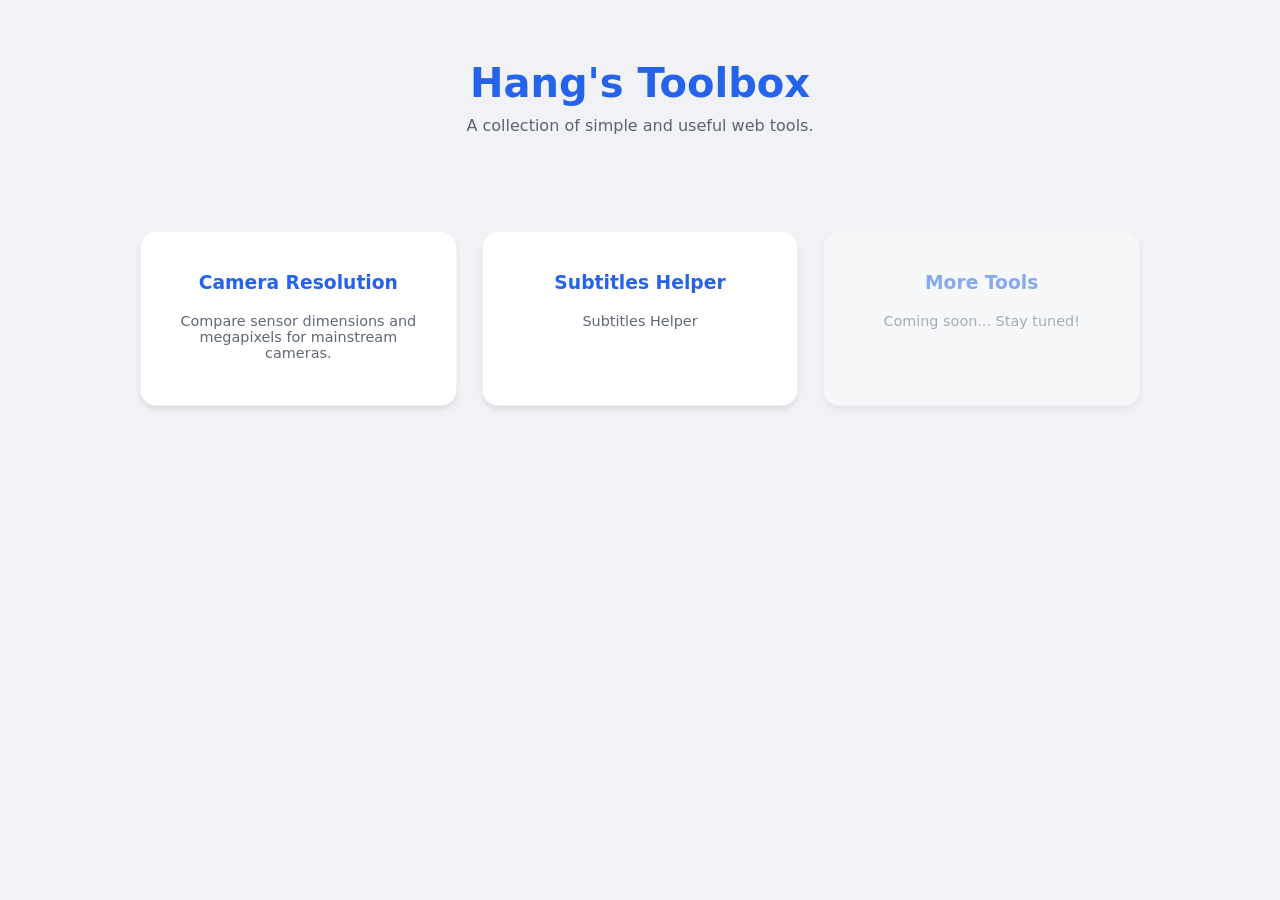
==== index.html @ 2e8e7b70 "subtitles-helper" ====
<!DOCTYPE html>
<html lang="en">
<head>
    <meta charset="UTF-8">
    <meta name="viewport" content="width=device-width, initial-scale=1.0">
    <title>Hang's Toolbox</title>
    <style>
        :root {
            --bg: #f0f2f5;
            --card-bg: #ffffff;
            --primary: #2563eb;
            --text: #1e293b;
        }
        body {
            font-family: -apple-system, system-ui, sans-serif;
            background-color: var(--bg);
            color: var(--text);
            margin: 0;
            display: flex;
            flex-direction: column;
            align-items: center;
            min-height: 100vh;
        }
        header {
            padding: 60px 20px;
            text-align: center;
        }
        h1 { margin: 0; font-size: 2.5rem; color: var(--primary); }
        p { opacity: 0.7; margin-top: 10px; }

        .grid {
            display: grid;
            grid-template-columns: repeat(auto-fit, minmax(280px, 1fr));
            gap: 25px;
            width: 90%;
            max-width: 1000px;
            padding: 20px;
        }

        .card {
            background: var(--card-bg);
            padding: 30px;
            border-radius: 16px;
            text-decoration: none;
            color: inherit;
            box-shadow: 0 4px 6px -1px rgba(0,0,0,0.1);
            transition: all 0.3s ease;
            border: 1px solid rgba(0,0,0,0.05);
            display: flex;
            flex-direction: column;
            align-items: center;
        }

        .card:hover {
            transform: translateY(-8px);
            box-shadow: 0 20px 25px -5px rgba(0,0,0,0.1);
            border-color: var(--primary);
        }

        .card h3 { margin: 10px 0; color: var(--primary); }
        .card p { text-align: center; font-size: 0.9rem; }
    </style>
</head>
<body>

    <header>
        <h1>Hang's Toolbox</h1>
        <p>A collection of simple and useful web tools.</p>
    </header>

    <div class="grid">
        <a href="camera-res/index.html" class="card">
            <h3>Camera Resolution</h3>
            <p>Compare sensor dimensions and megapixels for mainstream cameras.</p>
        </a>
        <a href="subtitles-helper/index.html" class="card">
            <h3>Subtitles Helper</h3>
            <p>Subtitles Helper</p>
        </a>

        <div class="card" style="opacity: 0.5; cursor: not-allowed;">
            <h3>More Tools</h3>
            <p>Coming soon... Stay tuned!</p>
        </div>
    </div>

</body>
</html>
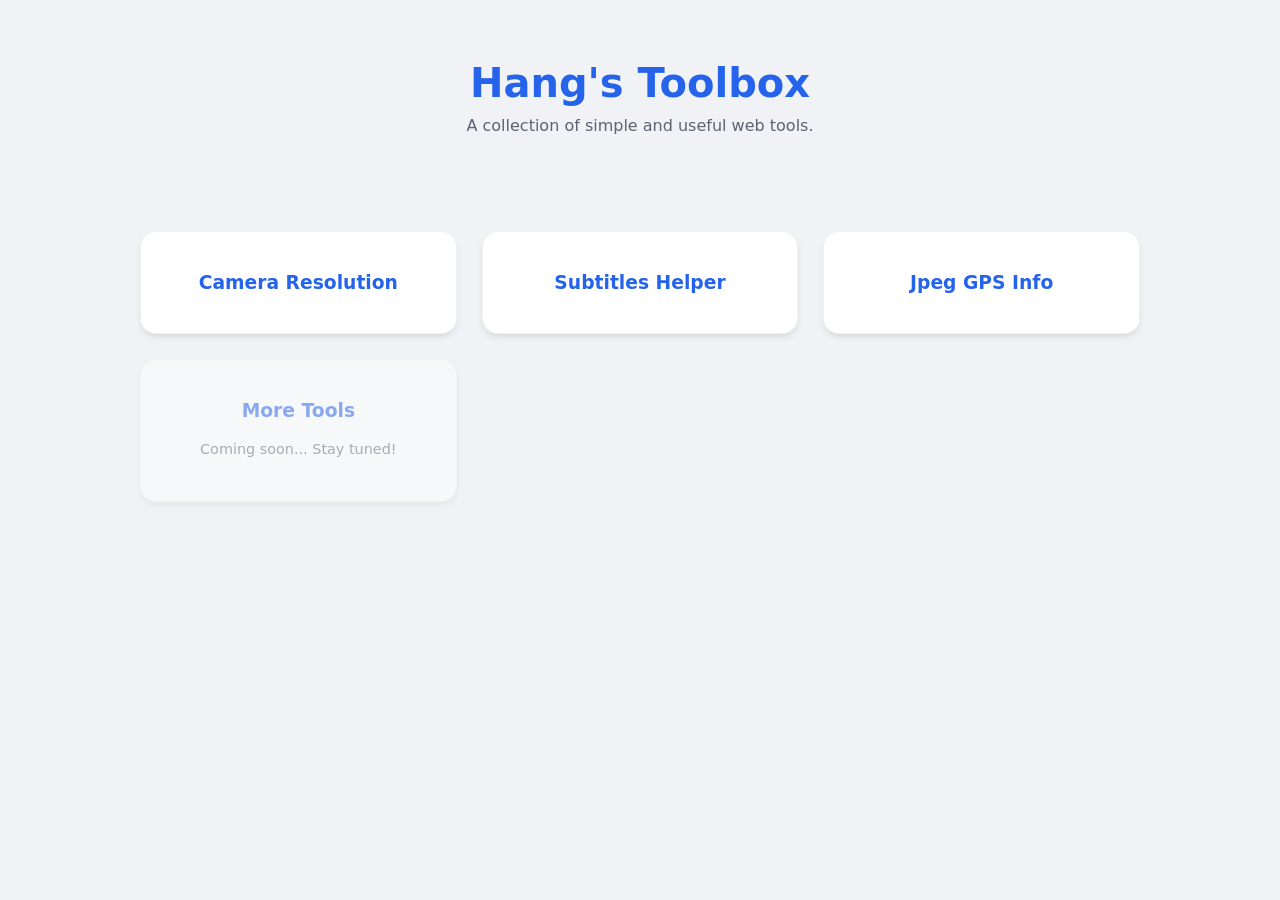
==== commit 974edbb2: "jpeg-gps" ====
--- a/index.html
+++ b/index.html
@@ -71,11 +71,12 @@
     <div class="grid">
         <a href="camera-res/index.html" class="card">
             <h3>Camera Resolution</h3>
-            <p>Compare sensor dimensions and megapixels for mainstream cameras.</p>
         </a>
         <a href="subtitles-helper/index.html" class="card">
             <h3>Subtitles Helper</h3>
-            <p>Subtitles Helper</p>
+        </a>
+        <a href="jpeg-gps/index.html" class="card">
+            <h3>Jpeg GPS Info</h3>
         </a>
 
         <div class="card" style="opacity: 0.5; cursor: not-allowed;">
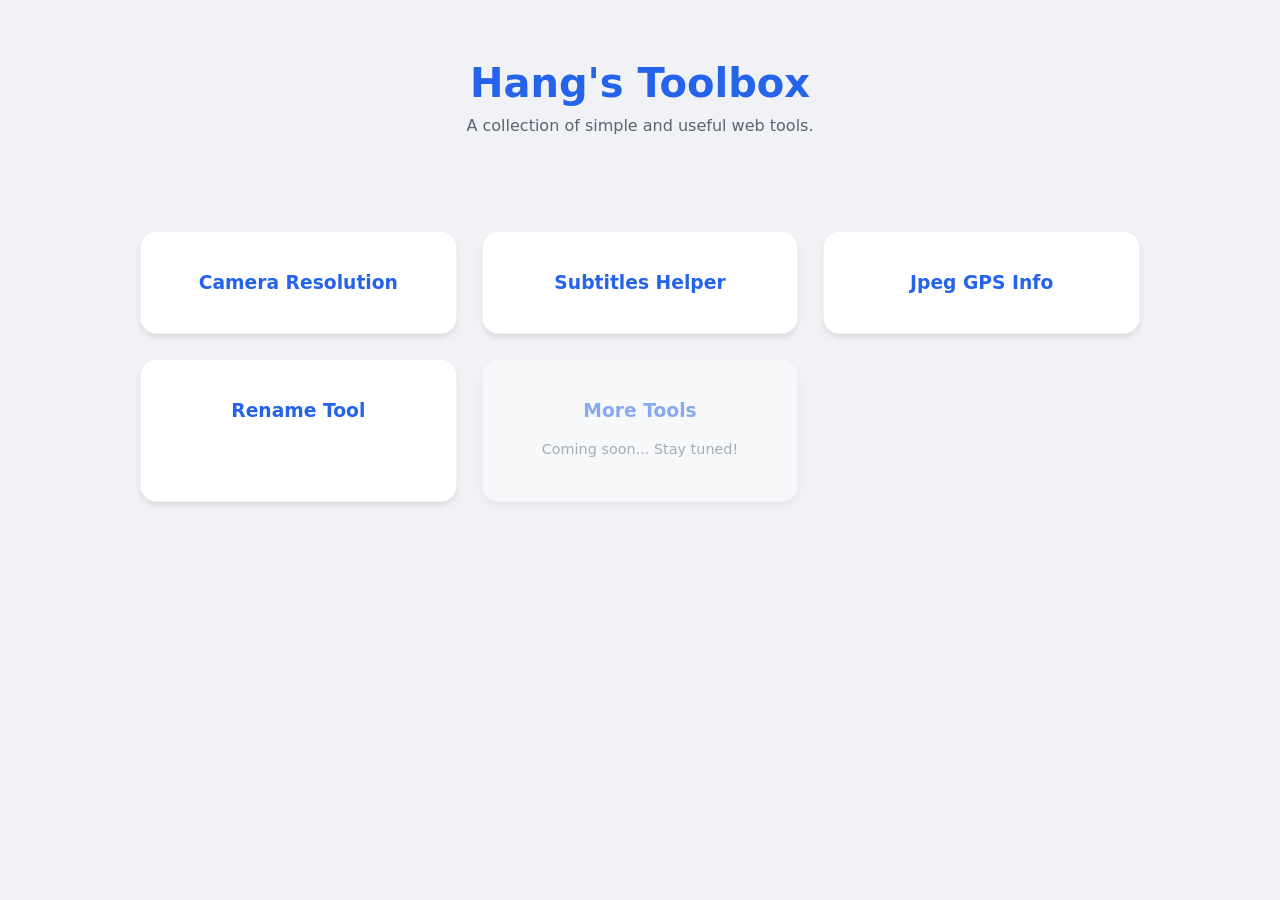
==== commit 894f894e: "rename tool" ====
--- a/index.html
+++ b/index.html
@@ -78,6 +78,9 @@
         <a href="jpeg-gps/index.html" class="card">
             <h3>Jpeg GPS Info</h3>
         </a>
+        <a href="rename-tool/index.html" class="card">
+            <h3>Rename Tool</h3>
+        </a>
 
         <div class="card" style="opacity: 0.5; cursor: not-allowed;">
             <h3>More Tools</h3>
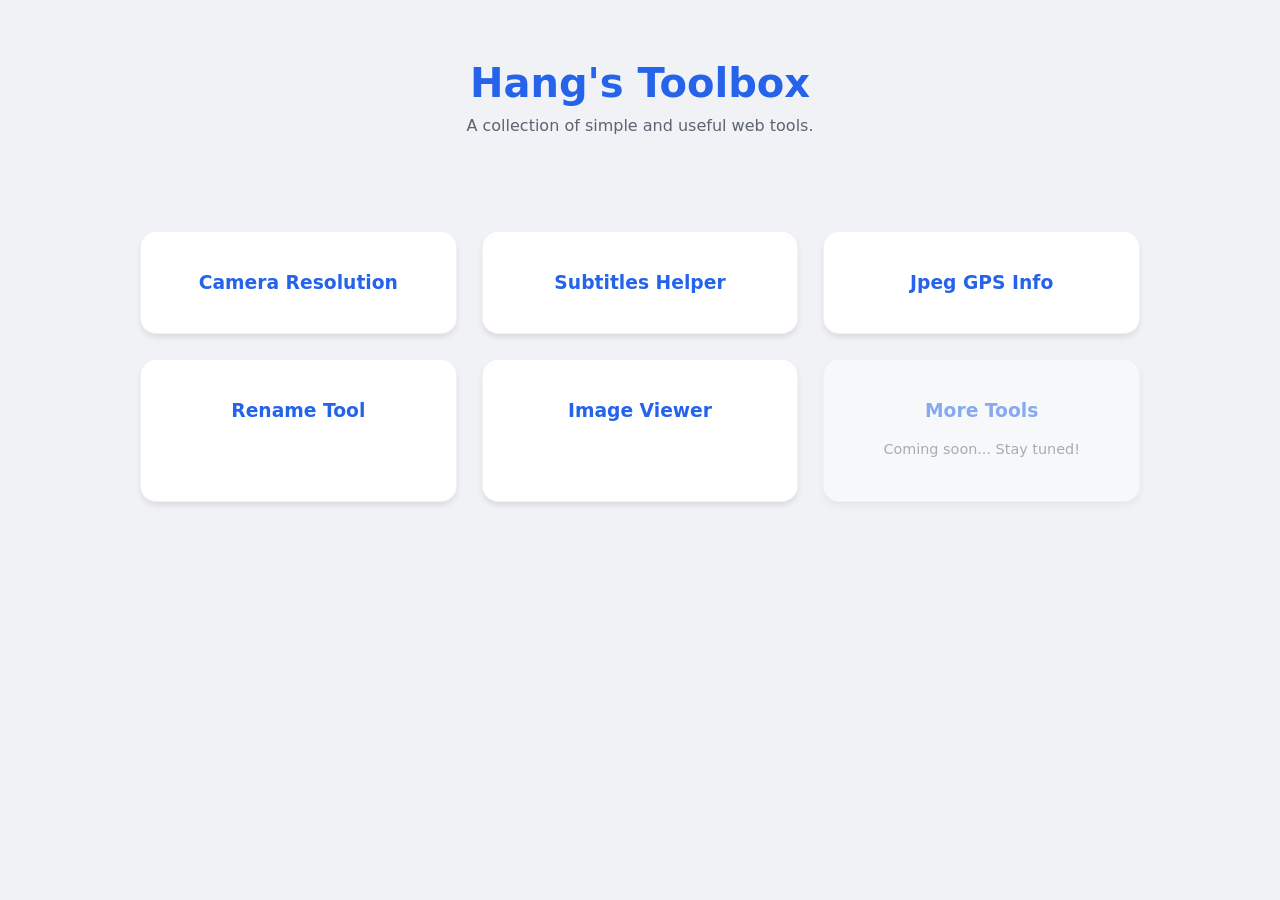
==== commit 36439f12: "image-viewer" ====
--- a/index.html
+++ b/index.html
@@ -81,6 +81,9 @@
         <a href="rename-tool/index.html" class="card">
             <h3>Rename Tool</h3>
         </a>
+        <a href="image-viewer/index.html" class="card">
+            <h3>Image Viewer</h3>
+        </a>
 
         <div class="card" style="opacity: 0.5; cursor: not-allowed;">
             <h3>More Tools</h3>
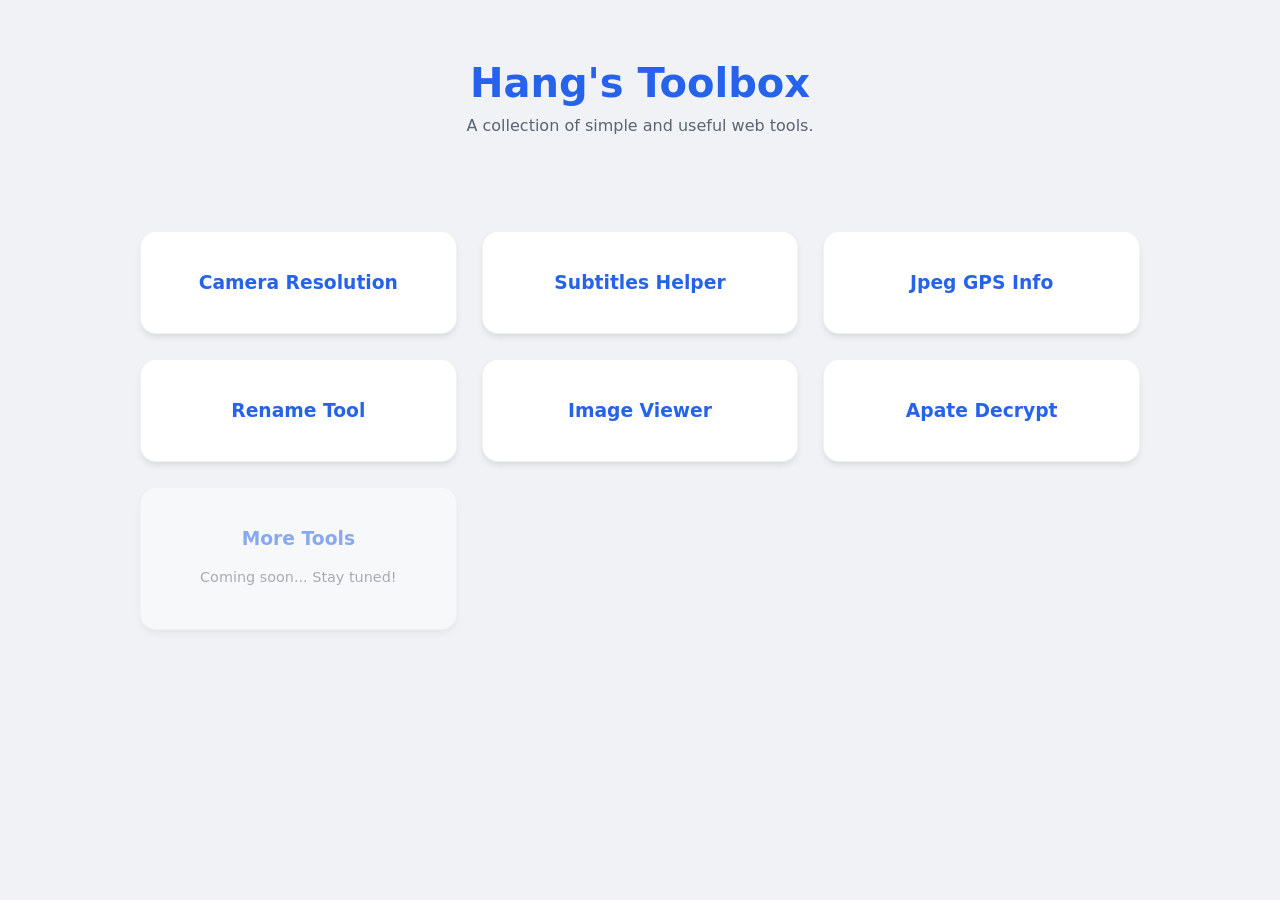
==== commit 557a18d3: "apate-decrypt" ====
--- a/index.html
+++ b/index.html
@@ -84,6 +84,9 @@
         <a href="image-viewer/index.html" class="card">
             <h3>Image Viewer</h3>
         </a>
+        <a href="apate-decrypt/index.html" class="card">
+            <h3>Apate Decrypt</h3>
+        </a>
 
         <div class="card" style="opacity: 0.5; cursor: not-allowed;">
             <h3>More Tools</h3>
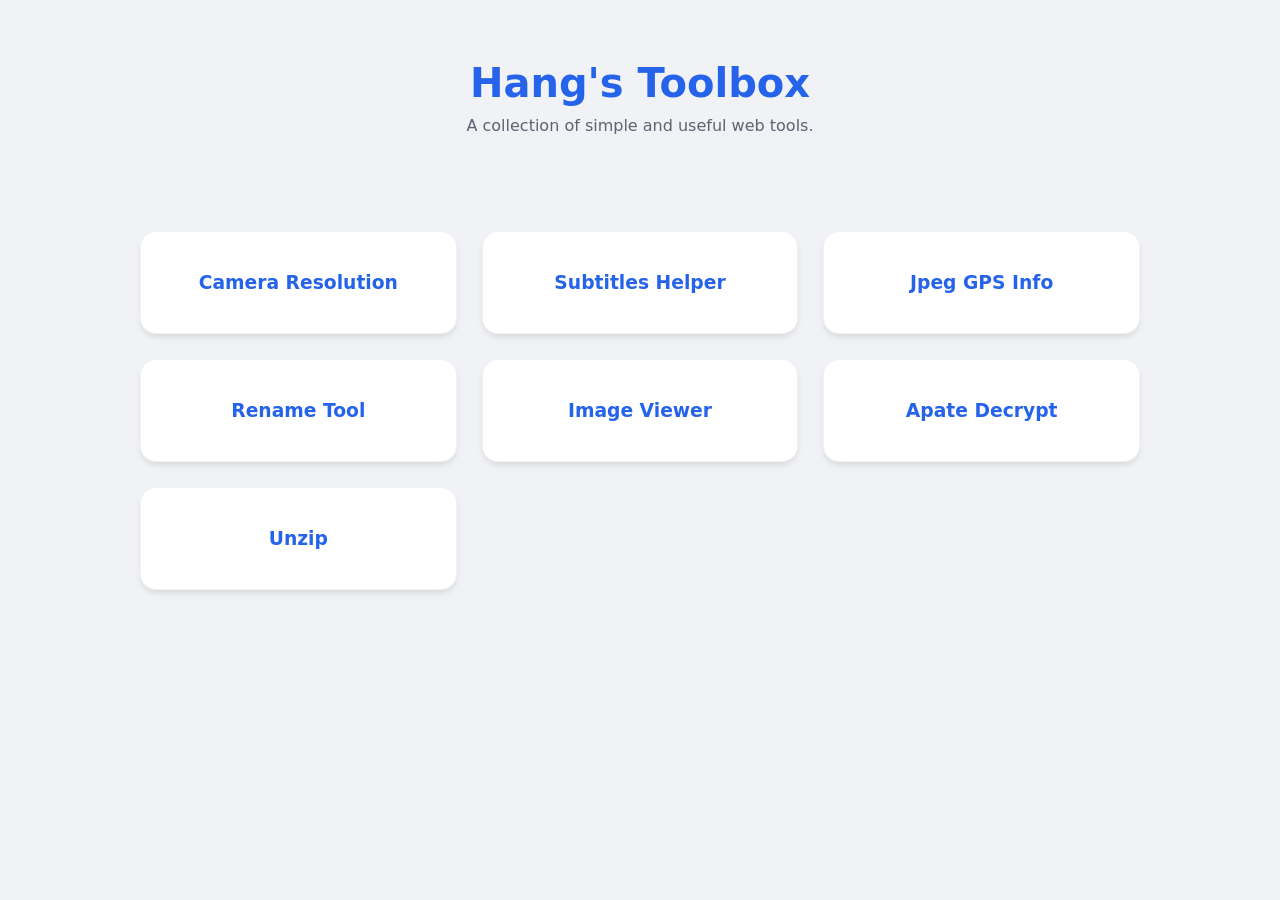
==== commit 2b474c50: "unzip" ====
--- a/index.html
+++ b/index.html
@@ -87,11 +87,9 @@
         <a href="apate-decrypt/index.html" class="card">
             <h3>Apate Decrypt</h3>
         </a>
-
-        <div class="card" style="opacity: 0.5; cursor: not-allowed;">
-            <h3>More Tools</h3>
-            <p>Coming soon... Stay tuned!</p>
-        </div>
+        <a href="unzip/index.html" class="card">
+            <h3>Unzip</h3>
+        </a>
     </div>
 
 </body>
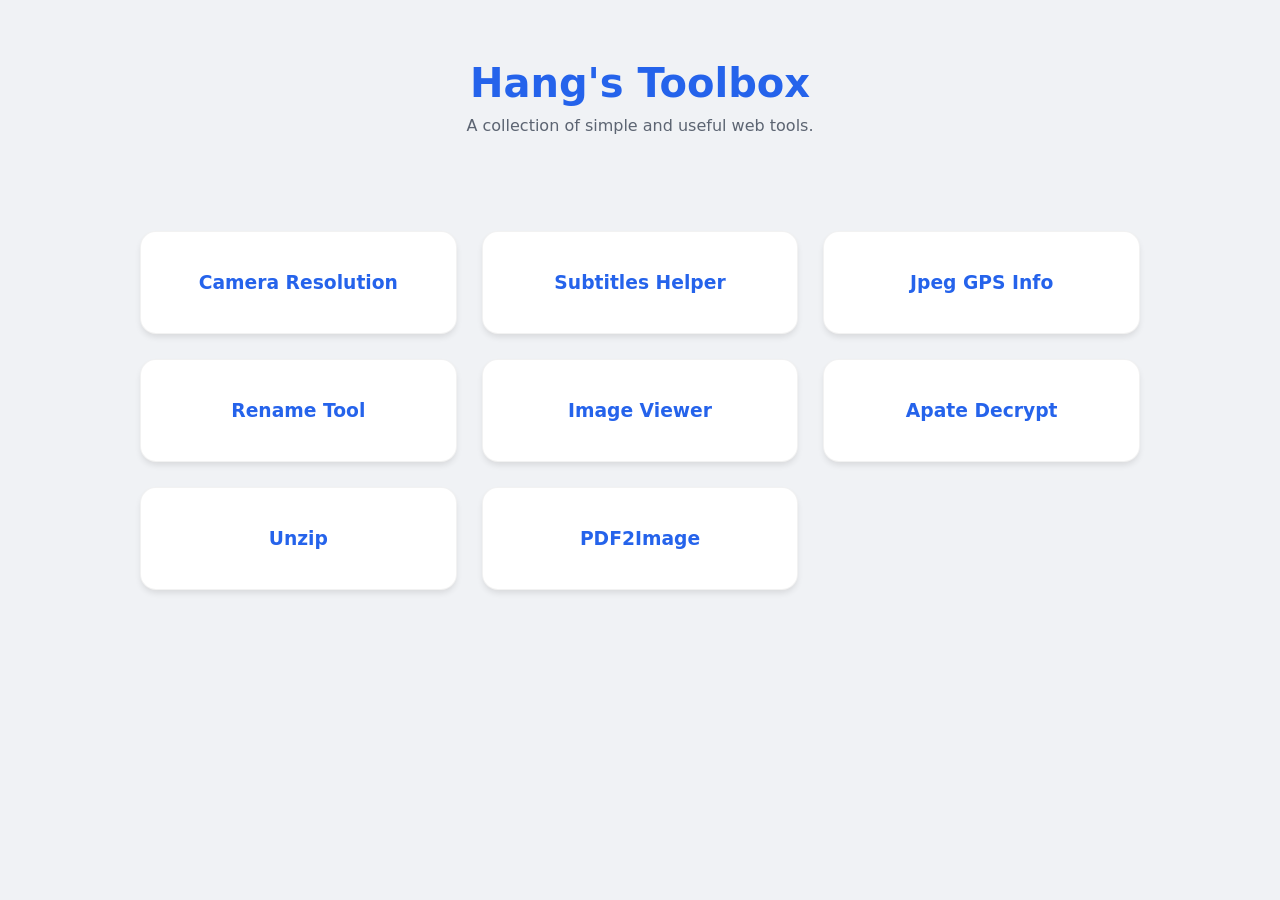
==== commit d02aaf38: "pdf2image" ====
--- a/index.html
+++ b/index.html
@@ -90,6 +90,9 @@
         <a href="unzip/index.html" class="card">
             <h3>Unzip</h3>
         </a>
+        <a href="pdf2image/index.html" class="card">
+            <h3>PDF2Image</h3>
+        </a>
     </div>
 
 </body>
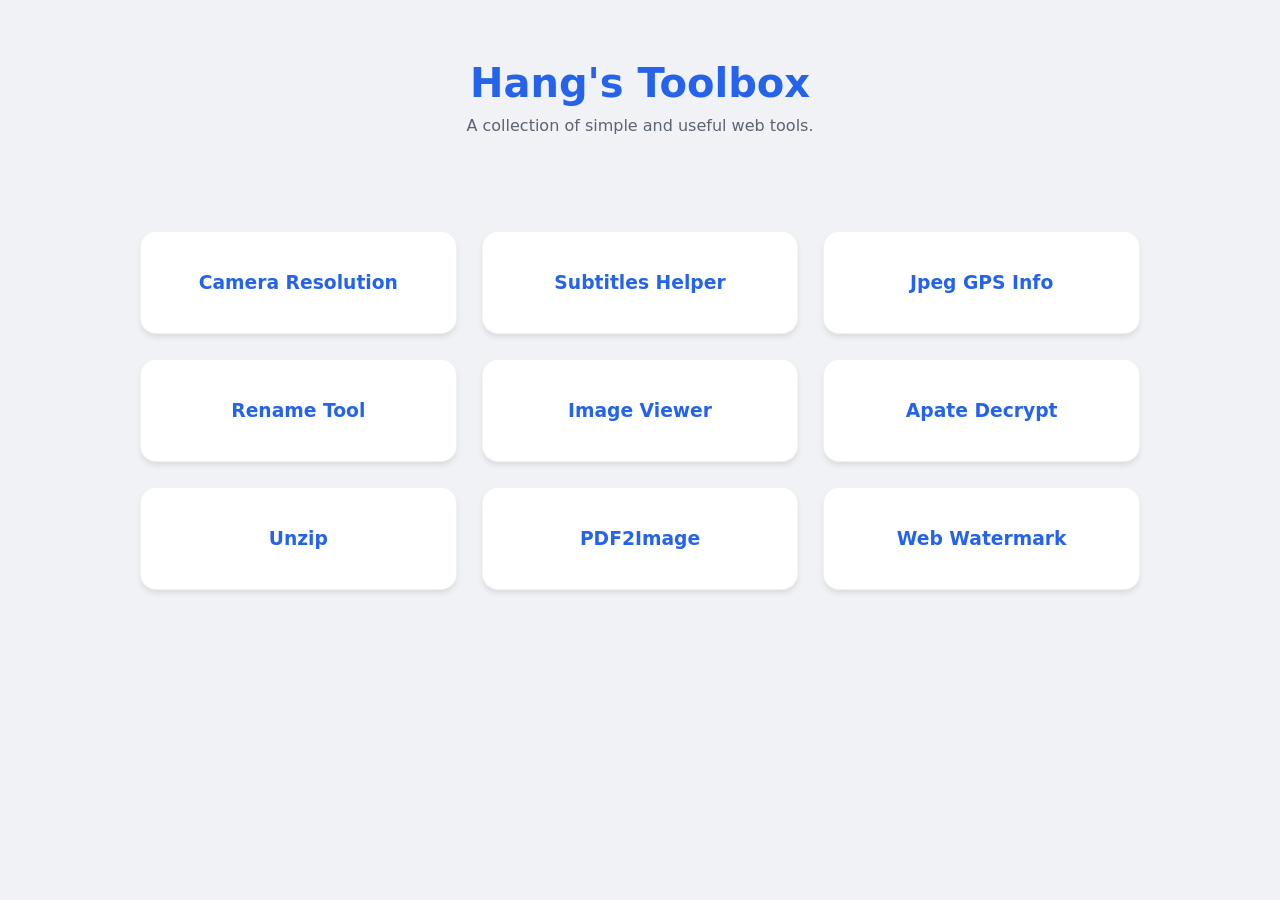
==== commit 6fbdc79f: "Add Web Watermark to navigation" ====
--- a/index.html
+++ b/index.html
@@ -93,6 +93,9 @@
         <a href="pdf2image/index.html" class="card">
             <h3>PDF2Image</h3>
         </a>
+        <a href="https://zhouhang95.github.io/WebWatermark/" class="card">
+            <h3>Web Watermark</h3>
+        </a>
     </div>
 
 </body>
